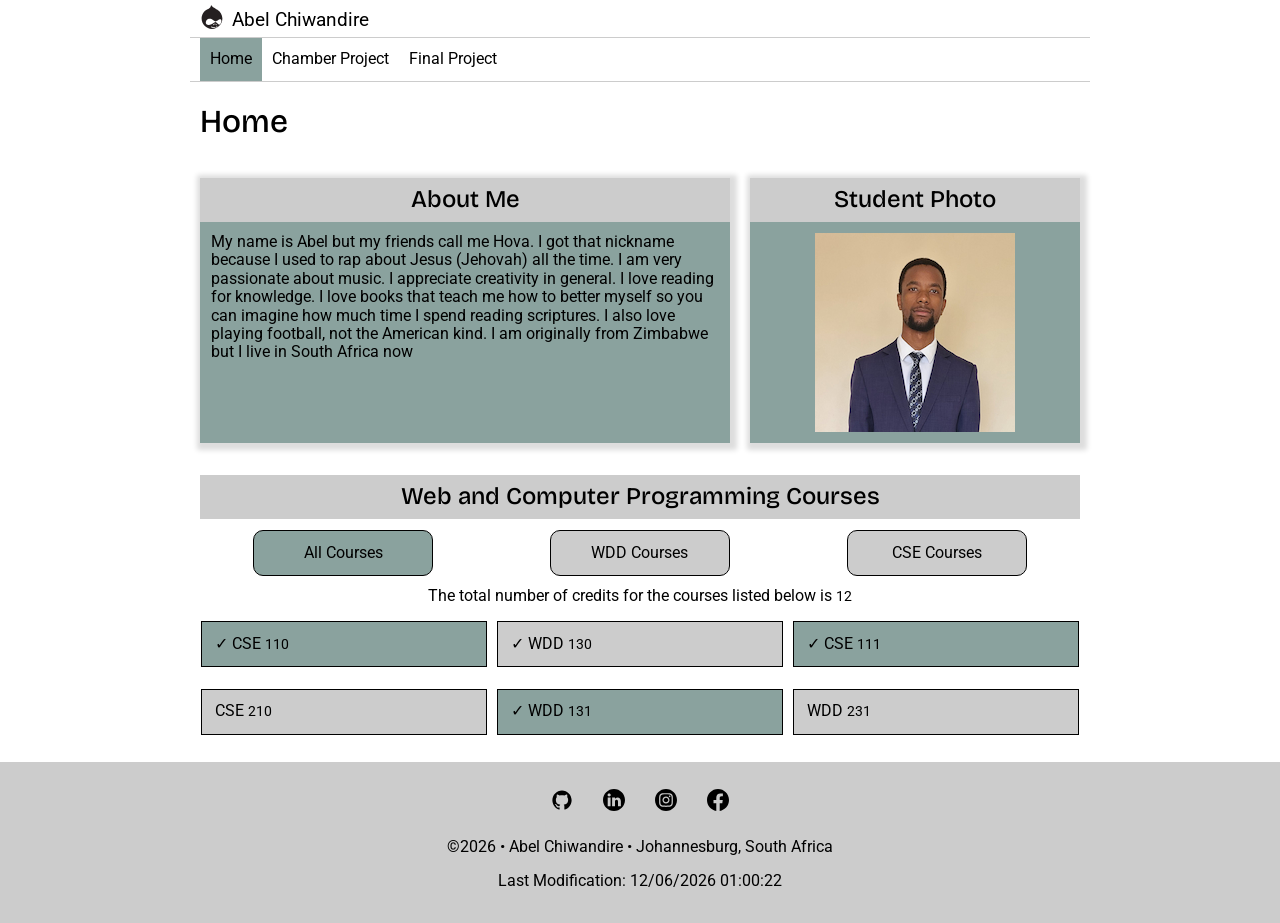
==== index.html @ 8af6b7a9 "added aria-labels on buttons" ====
<!DOCTYPE html>
<html lang="en">

<head>
    <meta charset="UTF-8">
    <meta name="viewport" content="width=device-width, initial-scale=1.0">
    <meta name="description" content="This page contains a brief introduction of Abel Chiwandire
                                    and lists the courses in the Web and Computer Programming
                                    certificate he is currently enrolled in.">
    <meta name="author" content="Abel Chiwandire">
    <title>Home</title>

    <!-- Google Fonts Here -->
     <link rel="preconnect" href="https://fonts.googleapis.com">
    <link rel="preconnect" href="https://fonts.gstatic.com" crossorigin>
    <link href="https://fonts.googleapis.com/css2?family=Bricolage+Grotesque:opsz,wght@12..96,500&family=Roboto&display=swap" rel="stylesheet">

    <!-- CSS links Here-->
    <link rel="stylesheet" href="styles/normalize.css">
    <link rel="stylesheet" href="styles/base.css">
    <link rel="stylesheet" href="styles/large.css">

    <!-- JS script Here-->
    <script src="scripts/navigation.js" defer></script>

</head>

<body>  
    <header>
        <img src="images/logo.svg" alt="Company Logo" width="16" height="16">
        <span>Abel Chiwandire</span>
        <button id="nav-btn" class="hamburger" aria-label="Menu button"></button>
    </header>
    <nav id="nav-bar" class="navigation">
        <ul>
            <li class="current"><a href="#">Home</a></li>
            <li><a href="#">Chamber Project</a></li>
            <li><a href="#">Final Project</a></li>
        </ul>
    </nav>
    <main>
        <h1>Home</h1>
        <div class="section-container">
            <section class="card bg-clr">
                <h2>About Me</h2>
                <div class="padding">
                    <p>My name is Abel but my friends call me Hova. I got that nickname because I used to rap about Jesus (Jehovah) all the time.
                        I am very passionate about music. I appreciate creativity in general. I love reading for knowledge.
                        I love books that teach me how to better myself so you can imagine how much time I spend reading scriptures.
                        I also love playing football, not the American kind. I am originally from Zimbabwe but I live in South Africa now
                    </p>
                </div>
            </section>

            <section class="card">
                <h2>Student Photo</h2>
                <div class="padding bg-clr">
                    <img src="images/profile.jpg" alt="Abel Chiwandire's Photo" loading="lazy">
                </div>
            </section>
        </div>

        <section>
            <h2>Web and Computer Programming Courses</h2>

            <div class="course-btn">
                <button id="all" class="btn current" aria-label="All Courses">All Courses</button>
                <button id="wdd" class="btn" aria-label="WDD Courses">WDD Courses</button>
                <button id="cse" class="btn" aria-label="CSE Courses">CSE Courses</button>
            </div>

            <p class="text-align">The total number of credits for the courses listed below is <span id="credits" class="course-num"></span></p>

            <div id="courses" class="card-layout"></div>
        </section>
    </main>
    <footer>
        <div class="social-media">
            <a href="https://github.com/AbelChiwandire/wdd231/" target="_blank"><img src="images/github.svg" alt="Github"></a>
            <a href="https://www.linkedin.com/in/abel-chiwandire-495766382/" target="_blank"><img src="images/linkedin.svg" alt="LinkedIn"></a>
            <a href="https://www.instagram.com/abel.chiwandire/" target="_blank"><img src="images/instagram.svg" alt="Instagram"></a>
            <a href="https://www.facebook.com/abel.chiwandire.2025" target="_blank"><img src="images/facebook.svg" alt="Facebook"></a>
        </div>
        <p><span id="currentYear"></span> • Abel Chiwandire • Johannesburg, South Africa</p>
        <p id="lastModified"></p>
    </footer>
</body>

</html>
---- styles/base.css ----
:root {
    --primary-color: #ccc;
}

* {
    box-sizing: border-box;
}

/*============= ENSURE FOOTER STAYS AT THE BOTTOM OF THE PAGE =================*/
html,
body {
    min-height: 100vh;
    display: flex;
    flex-direction: column;
    margin: 0;
    font-family: Roboto, sans-serif;
}

h1,
h2 {
    font-family: 'Bricolage Grotesque', sans-serif;
    font-weight: 500;
}

main {
    flex: 1;
    display: flex;
    flex-direction: column;
}

/*==================================== HEADER ==================================*/
header {
    display: grid;
    grid-template-columns: 24px auto 44px;
    padding: 5px 0 5px 10px;
    align-items: end;
    border-bottom: solid 1px var(--primary-color);
    column-gap: 8px;
}

header img {
    display: block;
    width: 100%;
    height: auto;
    padding-bottom: 2.5px;
}

header span {
    font-size: 1.2rem;
}

/*================================ HAMBURGER =================================*/
.hamburger {
    background: none;
    border: none;
    cursor: pointer;
    font-family: Verdana, Geneva, Tahoma, sans-serif;
}

.hamburger::before {
    content: "\2630";
    font-size: 1.6rem;
}

.hamburger.show::before {
    content: "\00D7";
}

/*================================ NAVIGATION =================================*/
.navigation {
    display: none;
    padding-left: 10px;
}

.navigation.show {
    display: block;
}

.navigation ul {
    list-style: none;
    margin: 0;
    padding: 0;
}

.navigation a {
    display: block;
    padding: .8rem 10px;
    color: #000;
    text-decoration: none;
    border-bottom: 1px solid var(--primary-color);
}

h1 {
    margin-left: 10px;
}

/*==================================== FOOTER ===================================*/
footer {
    background-color: var(--primary-color);
    padding: 1rem 10px;
    text-align: center;
}

.social-media {
    display: flex;
    justify-content: center;
    column-gap: 8px;
}

.social-media a {
    display: flex;
    justify-content: center;
    align-items: center;
    width: 44px;
    height: 44px;
    border: 1px solid var(--primary-color);
    border-radius: 22px;
}

.social-media img {
    width: 22px;
    height: 22px;
}

/*=================================== SECTION CARDS =================================*/
section {
    margin: 1rem 10px;
}

section p {
    margin: 0;
}

section h2 {
    text-align: center;
    background-color: var(--primary-color);
    padding: .5rem;
    margin: 0;
}

.padding {
    padding: .7rem;
}

section img {
    display: block;
    margin: 0 auto;
}

/*============================= BUTTONS SECTION ===========================*/
.course-btn {
    display: flex;
    justify-content: space-around;
    gap: 10px;
    margin: .7rem 0;
}

.course-btn button:hover {
    cursor: pointer;
}

.btn {
    max-width: 180px;
    width: 100%;
    padding: .8rem;
    background-color: var(--primary-color);
    border: 1px solid #000;
    border-radius: 10px;
}

.text-align {
    text-align: center;
    margin-bottom: 1rem;
}

/*============================= COURSE CARDS SECTION ==========================*/
.course-card {
    max-width: 700px;
    border-radius: 0;
    margin-bottom: .7rem;
}

.course-num {
    font-size: .85rem;
}

.social-media a:hover,
.navigation a:hover,
.course-btn button:hover,
.course-card:nth-child(odd),
.bg-clr,
.current {
    background-color: #8AA29E;
}
---- styles/large.css ----
@media only screen and (min-width: 38rem) {


    header {
        grid-template-columns: 24px auto;
    }

    .hamburger {
        display: none;
    }

    .navigation {
        display: block;
        border-bottom: 1px solid var(--primary-color);
    }

    .navigation ul {
        display: flex;
    }

    .navigation a {
        border: none;
    }
}

@media only screen and (min-width: 44rem) {

    header,
    nav,
    main {
        width: 100%;
        max-width: 700px;
        margin: 0 auto;
    }
}

@media only screen and (min-width: 54rem) {

    header,
    nav,
    main {
        width: 100%;
        max-width: 900px;
    }

    .section-container {
        display: grid;
        grid-template-columns: 1fr 350px;
    }

    .courses-section {
        grid-column: 1/3;
    }

    .card-layout {
        display: flex;
        flex-wrap: wrap;
        justify-content: center;
        gap: 10px;
    }

    .course-card {
        max-width: 286px;
    }

    .card {
        box-shadow: 2px 2px 5px 5px #ddd;
    }
}
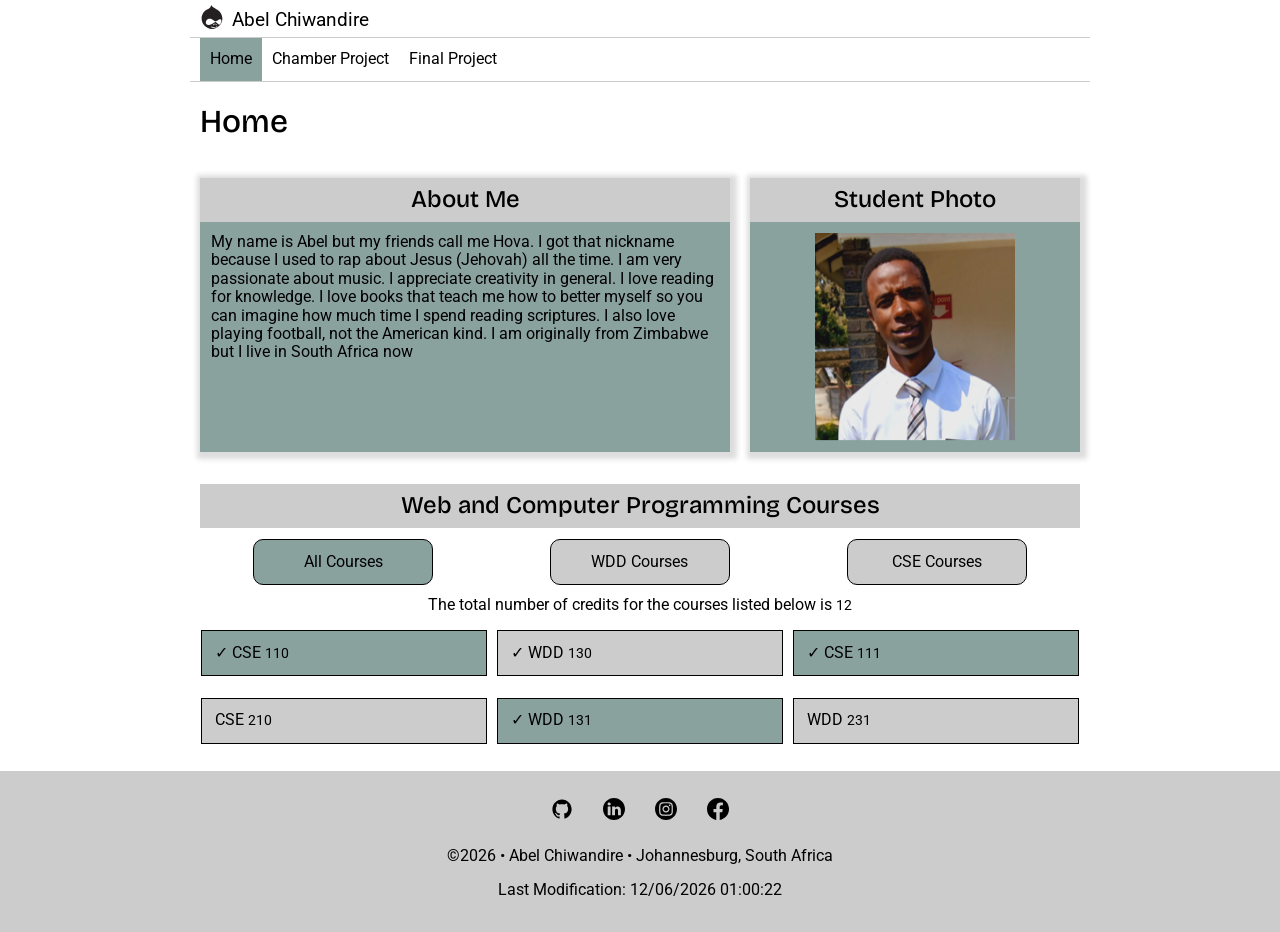
==== commit bc63a973: "fixed errors from devTools and page audit" ====
--- a/index.html
+++ b/index.html
@@ -4,11 +4,9 @@
 <head>
     <meta charset="UTF-8">
     <meta name="viewport" content="width=device-width, initial-scale=1.0">
-    <meta name="description" content="This page contains a brief introduction of Abel Chiwandire
-                                    and lists the courses in the Web and Computer Programming
-                                    certificate he is currently enrolled in.">
+    <meta name="description" content="Brief introduction of Abel Chiwandire and the Web and Computer Programming courses he is enrolled in.">
     <meta name="author" content="Abel Chiwandire">
-    <title>Home</title>
+    <title>Home Page</title>
 
     <!-- Google Fonts Here -->
      <link rel="preconnect" href="https://fonts.googleapis.com">
@@ -55,7 +53,7 @@
             <section class="card">
                 <h2>Student Photo</h2>
                 <div class="padding bg-clr">
-                    <img src="images/profile.jpg" alt="Abel Chiwandire's Photo" loading="lazy">
+                    <img src="images/profile.PNG" alt="Abel Chiwandire's Photo" width="200" height="auto" loading="lazy">
                 </div>
             </section>
         </div>
@@ -76,10 +74,10 @@
     </main>
     <footer>
         <div class="social-media">
-            <a href="https://github.com/AbelChiwandire/wdd231/" target="_blank"><img src="images/github.svg" alt="Github"></a>
-            <a href="https://www.linkedin.com/in/abel-chiwandire-495766382/" target="_blank"><img src="images/linkedin.svg" alt="LinkedIn"></a>
-            <a href="https://www.instagram.com/abel.chiwandire/" target="_blank"><img src="images/instagram.svg" alt="Instagram"></a>
-            <a href="https://www.facebook.com/abel.chiwandire.2025" target="_blank"><img src="images/facebook.svg" alt="Facebook"></a>
+            <a href="https://github.com/AbelChiwandire/wdd231/" target="_blank"><img src="images/github.svg" alt="WDD231 Github Repository"></a>
+            <a href="https://www.linkedin.com/in/abel-chiwandire-495766382/" target="_blank"><img src="images/linkedin.svg" alt="Abel's LinkedIn Profile"></a>
+            <a href="https://www.instagram.com/abel.chiwandire/" target="_blank"><img src="images/instagram.svg" alt="Abel's Instagram Profile"></a>
+            <a href="https://www.facebook.com/abel.chiwandire.2025" target="_blank"><img src="images/facebook.svg" alt="Abel's Facebook Profile"></a>
         </div>
         <p><span id="currentYear"></span> • Abel Chiwandire • Johannesburg, South Africa</p>
         <p id="lastModified"></p>
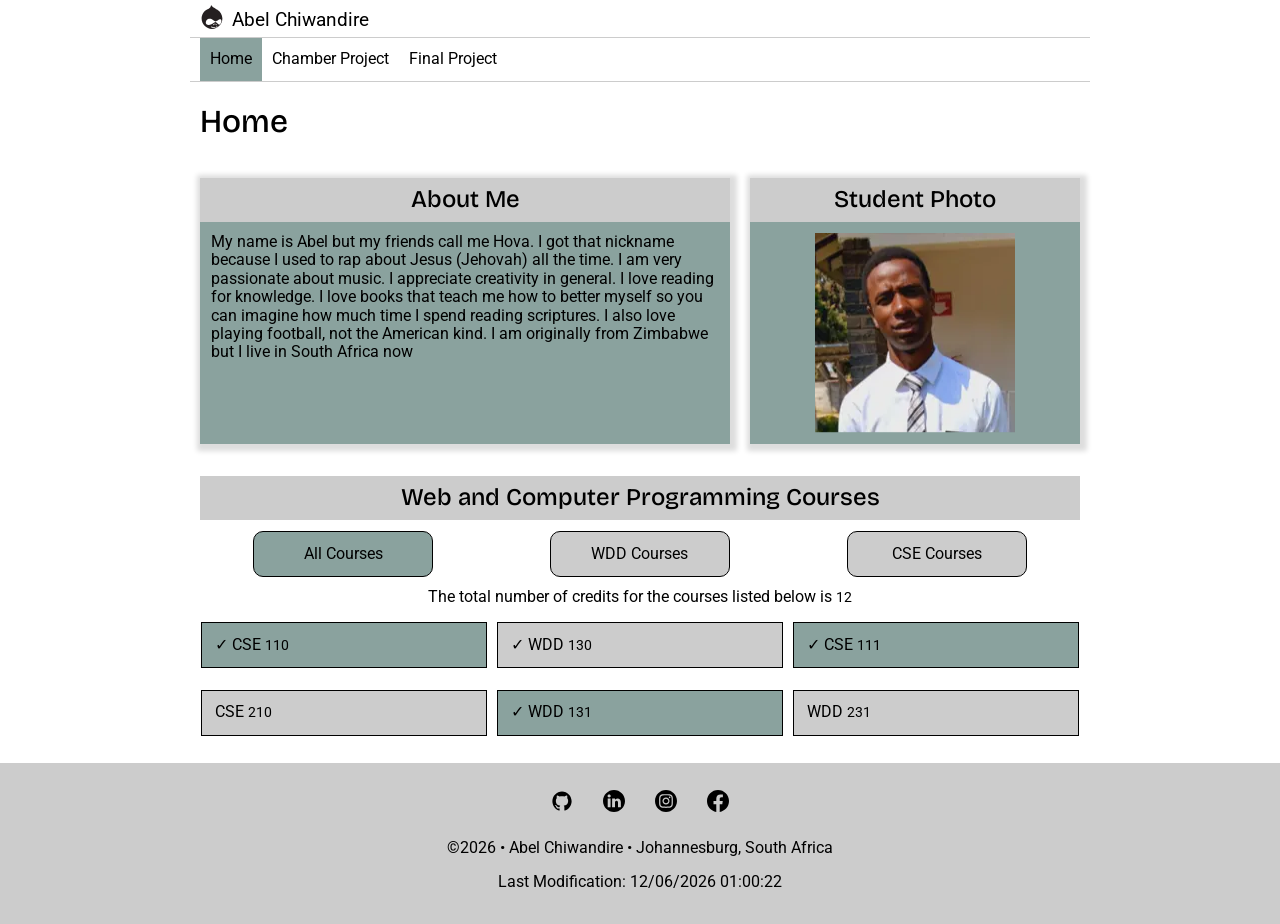
==== commit 40979ec9: "fixed more errors" ====
--- a/index.html
+++ b/index.html
@@ -4,14 +4,17 @@
 <head>
     <meta charset="UTF-8">
     <meta name="viewport" content="width=device-width, initial-scale=1.0">
-    <meta name="description" content="Brief introduction of Abel Chiwandire and the Web and Computer Programming courses he is enrolled in.">
+    <meta name="description"
+        content="Brief introduction of Abel Chiwandire and the Web and Computer Programming courses he is enrolled in.">
     <meta name="author" content="Abel Chiwandire">
     <title>Home Page</title>
 
     <!-- Google Fonts Here -->
-     <link rel="preconnect" href="https://fonts.googleapis.com">
+    <link rel="preconnect" href="https://fonts.googleapis.com">
     <link rel="preconnect" href="https://fonts.gstatic.com" crossorigin>
-    <link href="https://fonts.googleapis.com/css2?family=Bricolage+Grotesque:opsz,wght@12..96,500&family=Roboto&display=swap" rel="stylesheet">
+    <link
+        href="https://fonts.googleapis.com/css2?family=Bricolage+Grotesque:opsz,wght@12..96,500&family=Roboto&display=swap"
+        rel="stylesheet">
 
     <!-- CSS links Here-->
     <link rel="stylesheet" href="styles/normalize.css">
@@ -23,7 +26,7 @@
 
 </head>
 
-<body>  
+<body>
     <header>
         <img src="images/logo.svg" alt="Company Logo" width="16" height="16">
         <span>Abel Chiwandire</span>
@@ -42,10 +45,14 @@
             <section class="card bg-clr">
                 <h2>About Me</h2>
                 <div class="padding">
-                    <p>My name is Abel but my friends call me Hova. I got that nickname because I used to rap about Jesus (Jehovah) all the time.
-                        I am very passionate about music. I appreciate creativity in general. I love reading for knowledge.
-                        I love books that teach me how to better myself so you can imagine how much time I spend reading scriptures.
-                        I also love playing football, not the American kind. I am originally from Zimbabwe but I live in South Africa now
+                    <p>My name is Abel but my friends call me Hova. I got that nickname because I used to rap about
+                        Jesus (Jehovah) all the time.
+                        I am very passionate about music. I appreciate creativity in general. I love reading for
+                        knowledge.
+                        I love books that teach me how to better myself so you can imagine how much time I spend reading
+                        scriptures.
+                        I also love playing football, not the American kind. I am originally from Zimbabwe but I live in
+                        South Africa now
                     </p>
                 </div>
             </section>
@@ -53,7 +60,7 @@
             <section class="card">
                 <h2>Student Photo</h2>
                 <div class="padding bg-clr">
-                    <img src="images/profile.PNG" alt="Abel Chiwandire's Photo" width="200" height="auto" loading="lazy">
+                    <img src="images/abel.webp" alt="Abel Chiwandire's Photo" width="200" height="200" loading="lazy">
                 </div>
             </section>
         </div>
@@ -67,17 +74,22 @@
                 <button id="cse" class="btn" aria-label="CSE Courses">CSE Courses</button>
             </div>
 
-            <p class="text-align">The total number of credits for the courses listed below is <span id="credits" class="course-num"></span></p>
+            <p class="text-align">The total number of credits for the courses listed below is <span id="credits"
+                    class="course-num"></span></p>
 
             <div id="courses" class="card-layout"></div>
         </section>
     </main>
     <footer>
         <div class="social-media">
-            <a href="https://github.com/AbelChiwandire/wdd231/" target="_blank"><img src="images/github.svg" alt="WDD231 Github Repository"></a>
-            <a href="https://www.linkedin.com/in/abel-chiwandire-495766382/" target="_blank"><img src="images/linkedin.svg" alt="Abel's LinkedIn Profile"></a>
-            <a href="https://www.instagram.com/abel.chiwandire/" target="_blank"><img src="images/instagram.svg" alt="Abel's Instagram Profile"></a>
-            <a href="https://www.facebook.com/abel.chiwandire.2025" target="_blank"><img src="images/facebook.svg" alt="Abel's Facebook Profile"></a>
+            <a href="https://github.com/AbelChiwandire/wdd231/" target="_blank"><img src="images/github.svg"
+                    alt="WDD231 Github Repository" width="22" height="22"></a>
+            <a href="https://www.linkedin.com/in/abel-chiwandire-495766382/" target="_blank"><img
+                    src="images/linkedin.svg" alt="Abel's LinkedIn Profile" width="22" height="22"></a>
+            <a href="https://www.instagram.com/abel.chiwandire/" target="_blank"><img src="images/instagram.svg"
+                    alt="Abel's Instagram Profile" width="22" height="22"></a>
+            <a href="https://www.facebook.com/abel.chiwandire.2025" target="_blank"><img src="images/facebook.svg"
+                    alt="Abel's Facebook Profile" width="22" height="22"></a>
         </div>
         <p><span id="currentYear"></span> • Abel Chiwandire • Johannesburg, South Africa</p>
         <p id="lastModified"></p>
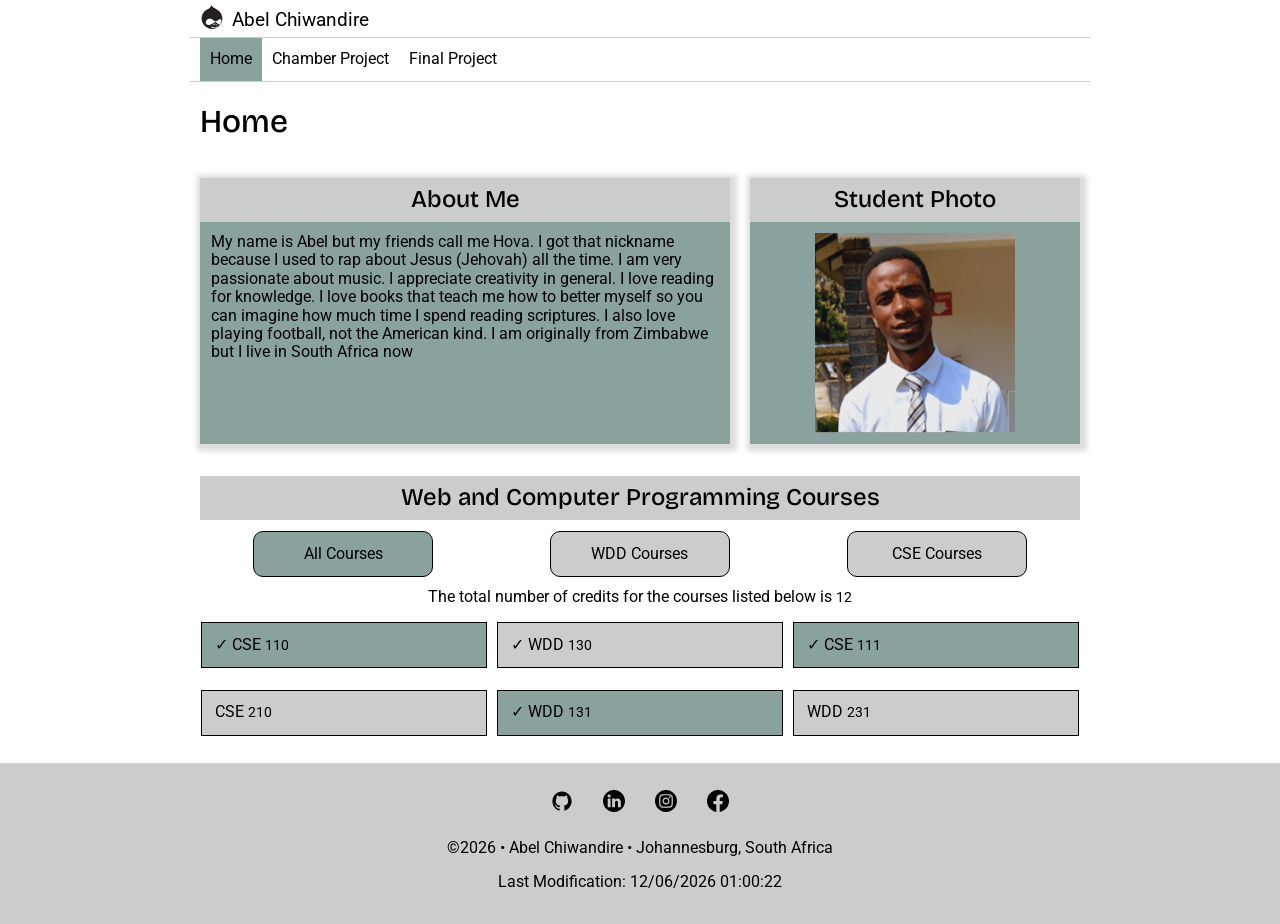
==== commit 2b669622: "changed image" ====
--- a/index.html
+++ b/index.html
@@ -60,7 +60,7 @@
             <section class="card">
                 <h2>Student Photo</h2>
                 <div class="padding bg-clr">
-                    <img src="images/abel.webp" alt="Abel Chiwandire's Photo" width="200" height="200" loading="lazy">
+                    <img src="images/profile.png" alt="Abel Chiwandire's Photo" width="200" height="200" loading="lazy">
                 </div>
             </section>
         </div>
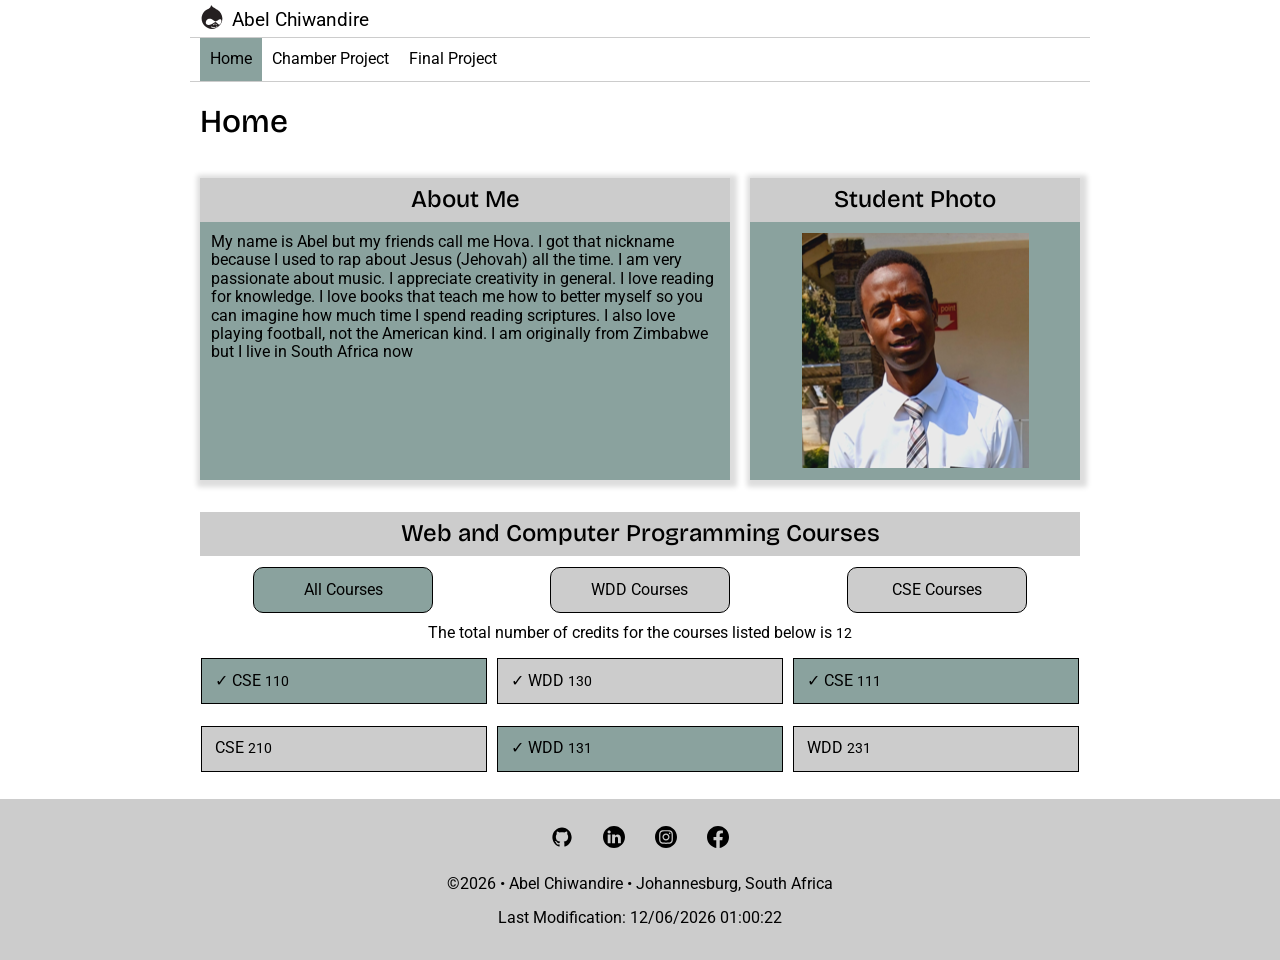
==== commit 26bc2926: "sized image" ====
--- a/index.html
+++ b/index.html
@@ -60,7 +60,7 @@
             <section class="card">
                 <h2>Student Photo</h2>
                 <div class="padding bg-clr">
-                    <img src="images/profile.png" alt="Abel Chiwandire's Photo" width="200" height="200" loading="lazy">
+                    <img src="images/profile.png" alt="Abel Chiwandire's Photo" width="227" height="236" loading="lazy">
                 </div>
             </section>
         </div>
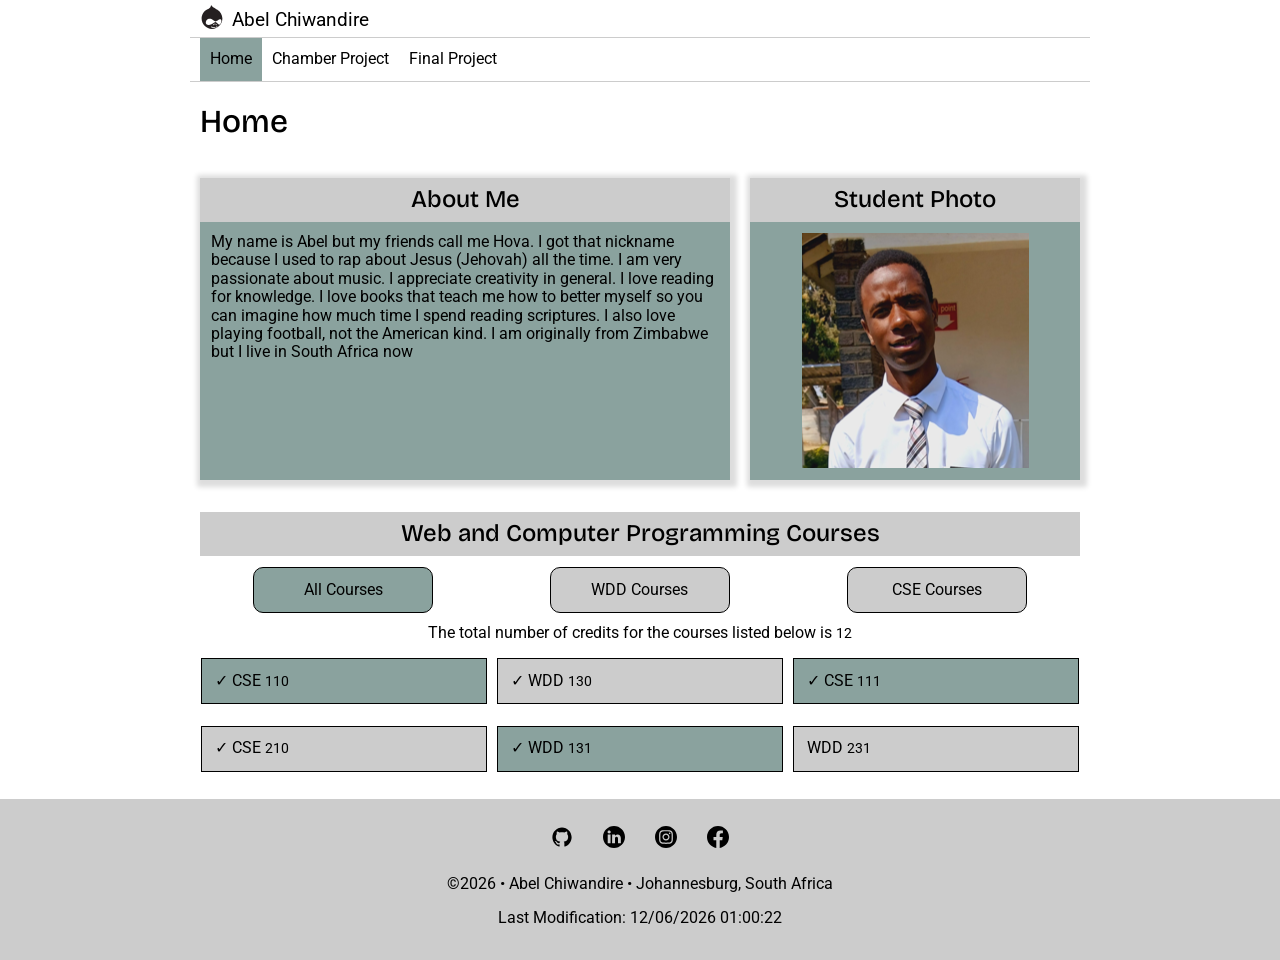
==== commit acd0f0af: "added favicon and social media meta tags" ====
--- a/index.html
+++ b/index.html
@@ -8,6 +8,12 @@
         content="Brief introduction of Abel Chiwandire and the Web and Computer Programming courses he is enrolled in.">
     <meta name="author" content="Abel Chiwandire">
     <title>Home Page</title>
+    <link rel="icon" href="images/favicon.ico">
+    <!-- Social media meta tags -->
+     <meta property="og:title" content="Abel Chiwandire - Web and Computer Programming student">
+     <meta property="og:description" content="Learn about Abel Chiwandire, his backgorund, and the Web and Computer Programming course he is pursuing.">
+     <meta property="og:image" content="https://abelchiwandire.github.io/wdd231/images/sm-image.png">
+     <meta property="og:url" content="https://abelchiwandire.github.io/wdd231">
 
     <!-- Google Fonts Here -->
     <link rel="preconnect" href="https://fonts.googleapis.com">
